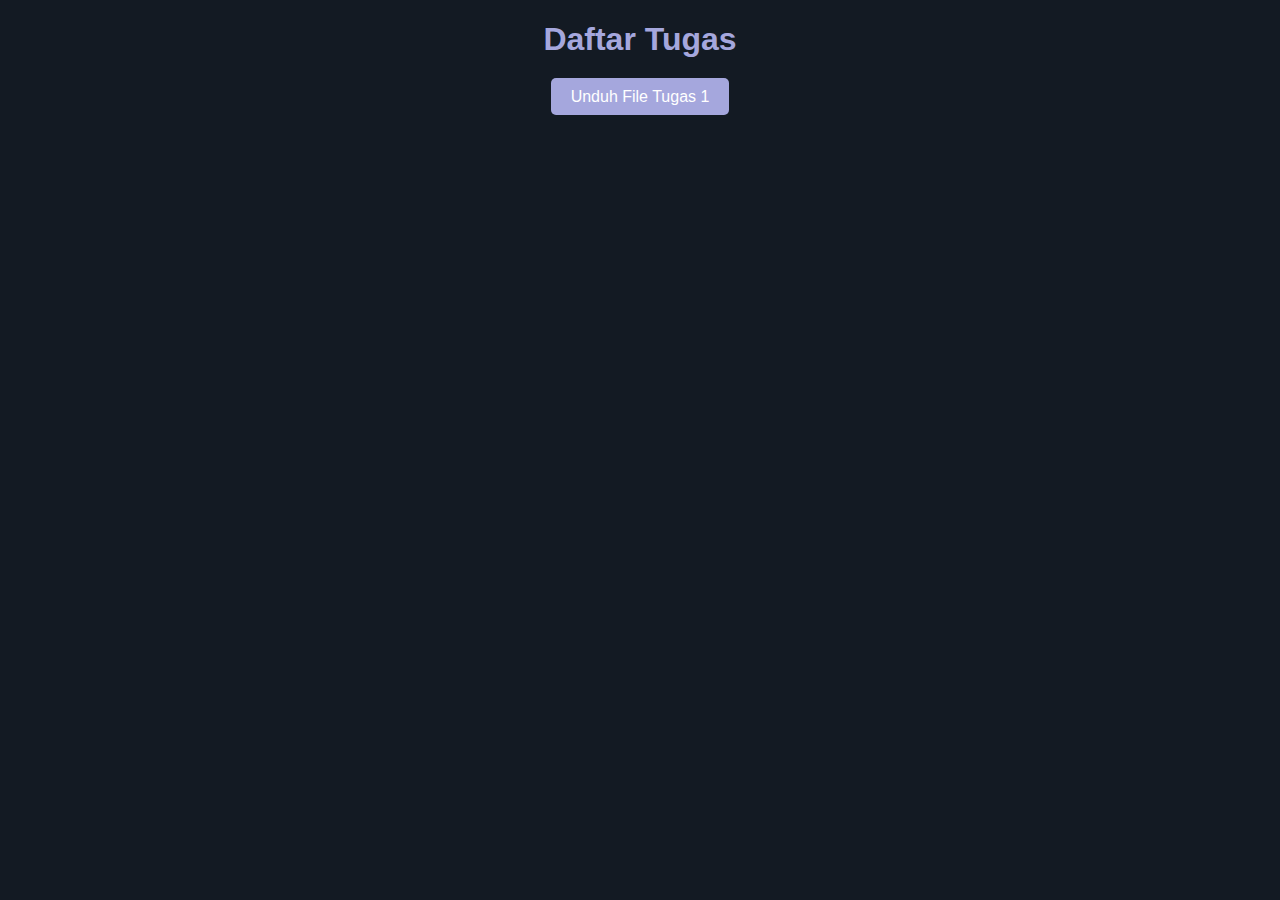
==== index.html @ 845d722a "Add files via upload" ====
<!DOCTYPE html>
<html>
<head>
    <title>Halaman Unduhan</title>
    <link rel="stylesheet" href="style.css">
</head>
<body>
    <h1>Daftar Tugas</h1>
    <ul>
        <li><a href="file1.pdf">Unduh File Tugas 1</a></li>     
    </ul>
</body>
</html>
---- style.css ----
body {
    font-family: Arial, sans-serif;
    text-align: center;
    background-color: #131a23;
}

h1 {
  color: #a5a7dd;
}

ul {
    list-style: none;
    padding: 0;
}

li {
    margin: 30px;
}

a {
    text-decoration: none;
    padding: 10px 20px;
    background-color: #a5a7dd;
    color: white;
    border-radius: 5px;
}
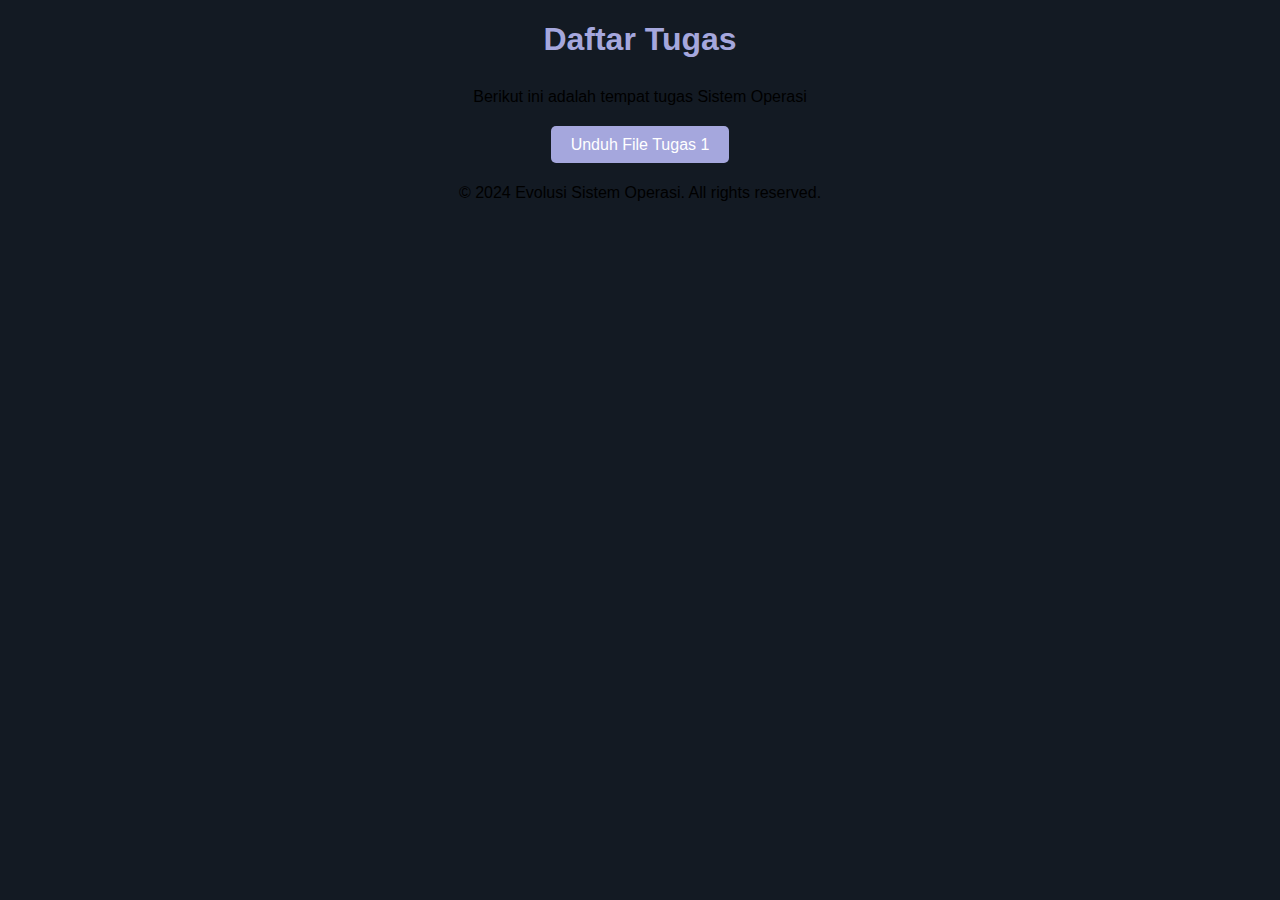
==== commit 5fa6afc6: "Update index.html" ====
--- a/index.html
+++ b/index.html
@@ -1,13 +1,18 @@
 <!DOCTYPE html>
 <html>
+	<meta name="viewport" content="width=device-width, initial-scale=1.0">
 <head>
     <title>Halaman Unduhan</title>
     <link rel="stylesheet" href="style.css">
+    <h1>Daftar Tugas</h1>
 </head>
 <body>
-    <h1>Daftar Tugas</h1>
     <ul>
+    	<li><p>Berikut ini adalah tempat tugas Sistem Operasi</p></li>
         <li><a href="file1.pdf">Unduh File Tugas 1</a></li>     
     </ul>
 </body>
-</html>+<footer>
+	<p>&copy; 2024 Evolusi Sistem Operasi. All rights reserved.</p>
+</footer>
+</html>
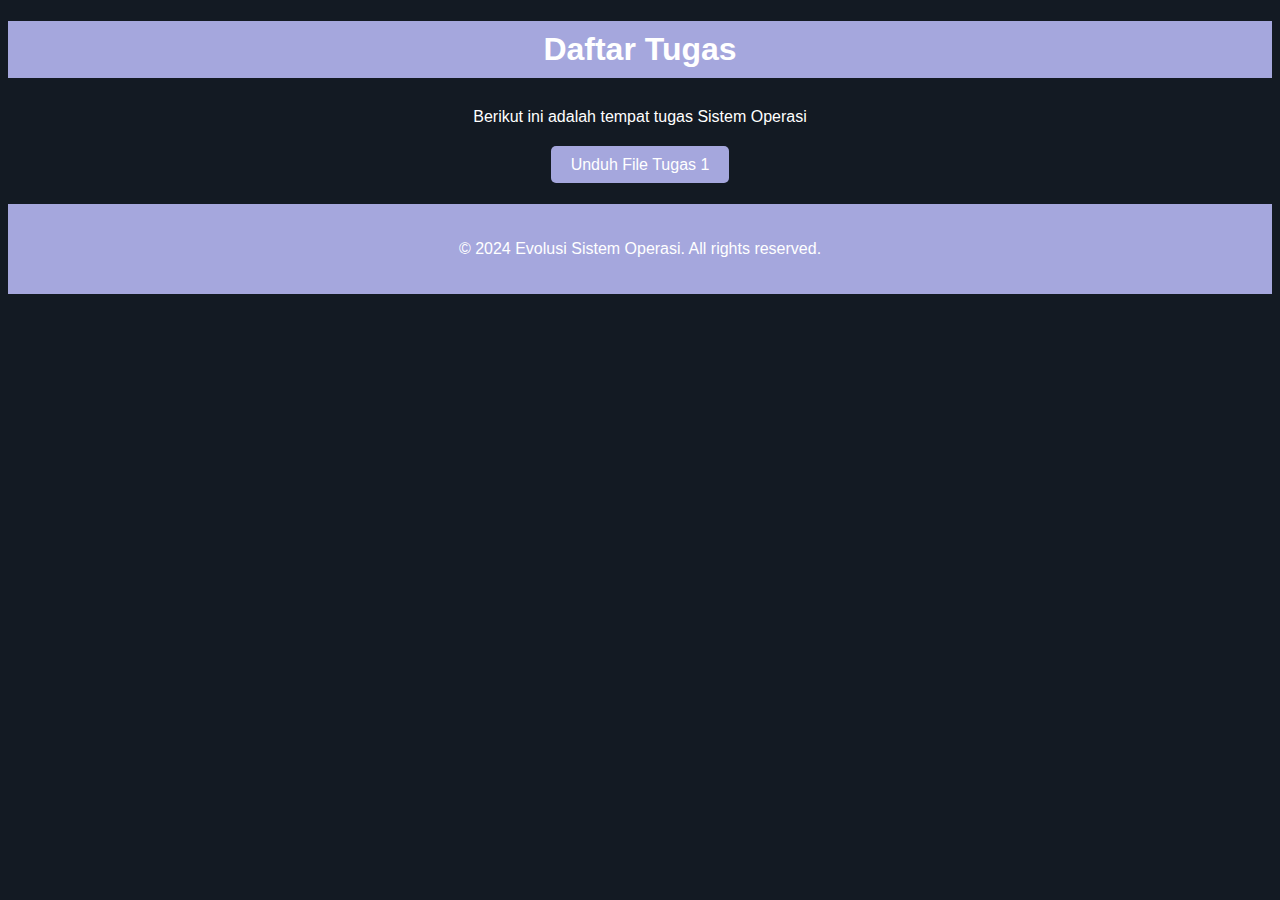
==== commit ef2f693a: "Update index.html" ====
--- a/index.html
+++ b/index.html
@@ -9,7 +9,7 @@
 <body>
     <ul>
     	<li><p>Berikut ini adalah tempat tugas Sistem Operasi</p></li>
-        <li><a href="file1.pdf">Unduh File Tugas 1</a></li>     
+        <li><a href="/tugas/index.html">Unduh File Tugas 1</a></li>     
     </ul>
 </body>
 <footer>
--- a/style.css
+++ b/style.css
@@ -5,7 +5,10 @@
 }
 
 h1 {
-  color: #a5a7dd;
+  color: white;
+  background-color: #a5a7dd;
+  padding: 10px 15px;
+  text-align: center;
 }
 
 ul {
@@ -17,10 +20,21 @@
     margin: 30px;
 }
 
+p {
+	color: white;
+	text-align: center;
+}
 a {
     text-decoration: none;
     padding: 10px 20px;
     background-color: #a5a7dd;
     color: white;
     border-radius: 5px;
-}+}
+
+footer {
+	color: white;
+    background-color: #a5a7dd;
+    padding: 20px;
+    text-align: center;
+}
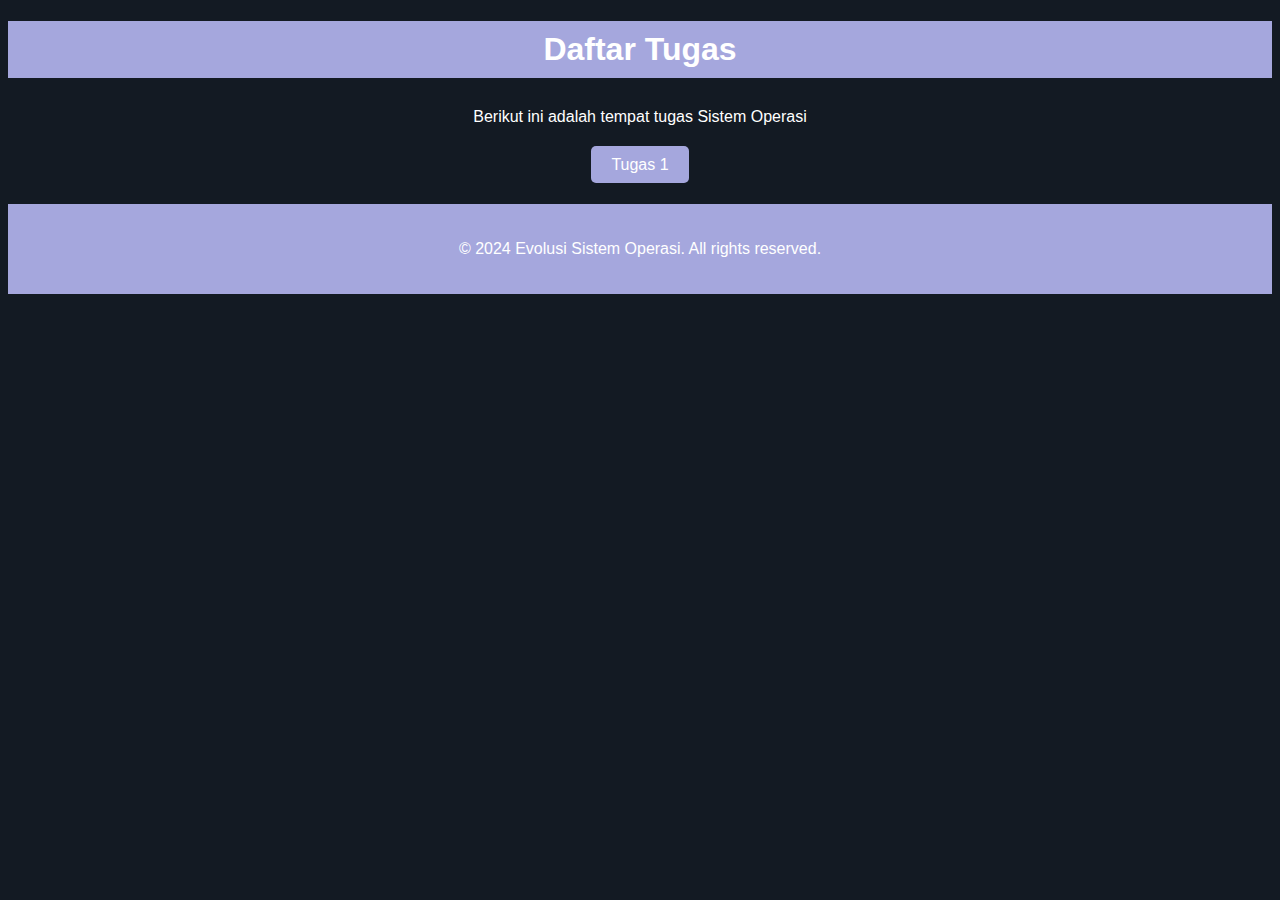
==== commit d0d4b602: "Update index.html" ====
--- a/index.html
+++ b/index.html
@@ -9,7 +9,7 @@
 <body>
     <ul>
     	<li><p>Berikut ini adalah tempat tugas Sistem Operasi</p></li>
-        <li><a href="/tugas/index.html">Unduh File Tugas 1</a></li>     
+        <li><a href="/sistem-operasi/tugas/index.html">Tugas 1</a></li>     
     </ul>
 </body>
 <footer>
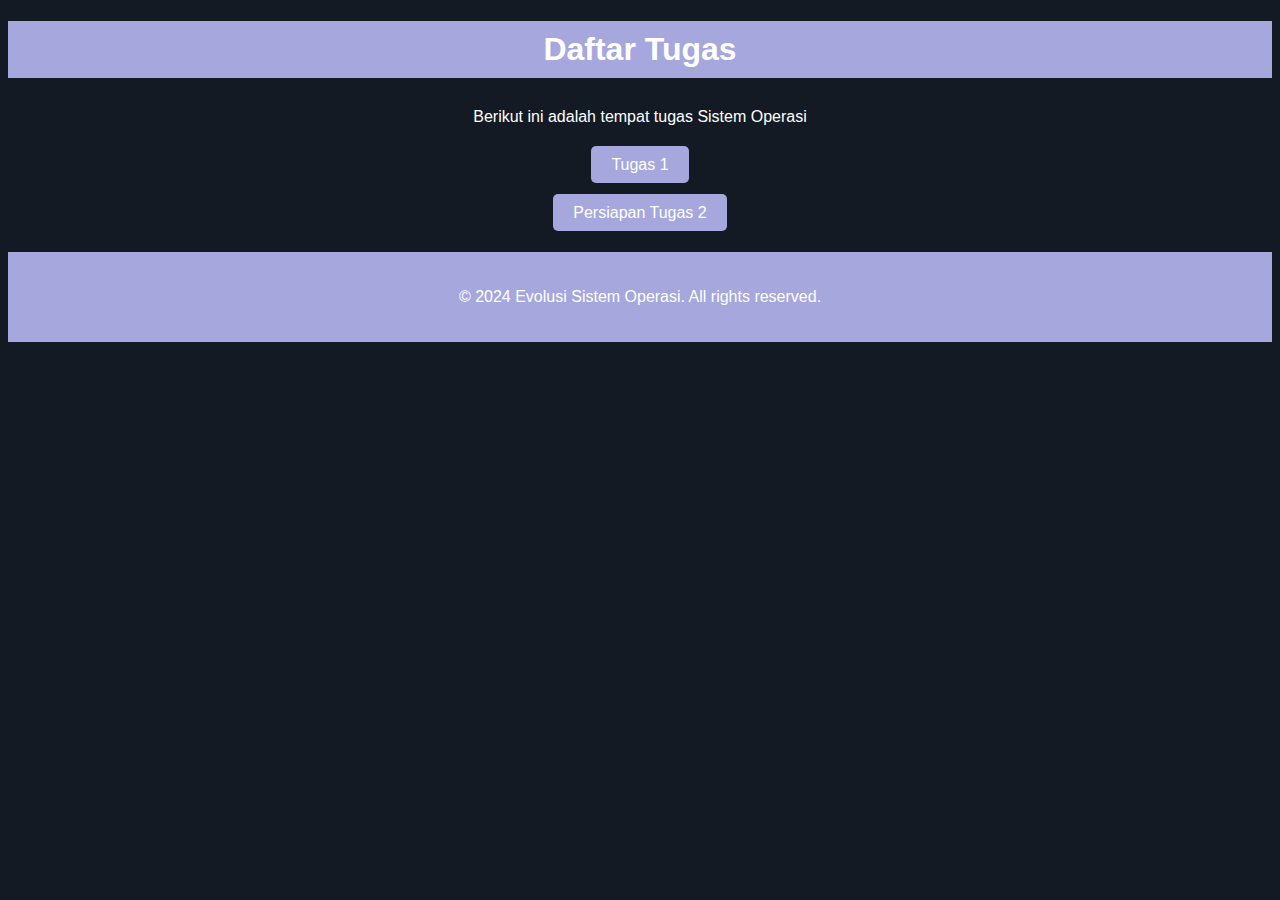
==== commit acd0dca5: "Update index.html" ====
--- a/index.html
+++ b/index.html
@@ -2,14 +2,16 @@
 <html>
 	<meta name="viewport" content="width=device-width, initial-scale=1.0">
 <head>
-    <title>Halaman Unduhan</title>
+    <meta charset="UTF-8">
+    <title>Sistem Operasi</title>
     <link rel="stylesheet" href="style.css">
     <h1>Daftar Tugas</h1>
 </head>
 <body>
     <ul>
     	<li><p>Berikut ini adalah tempat tugas Sistem Operasi</p></li>
-        <li><a href="/sistem-operasi/tugas/index.html">Tugas 1</a></li>     
+        <li><a href="/sistem-operasi/tugas/index.html">Tugas 1</a></li>
+	<li><a href="/sistem-operasi/tugas/">Persiapan Tugas 2</a></li>
     </ul>
 </body>
 <footer>
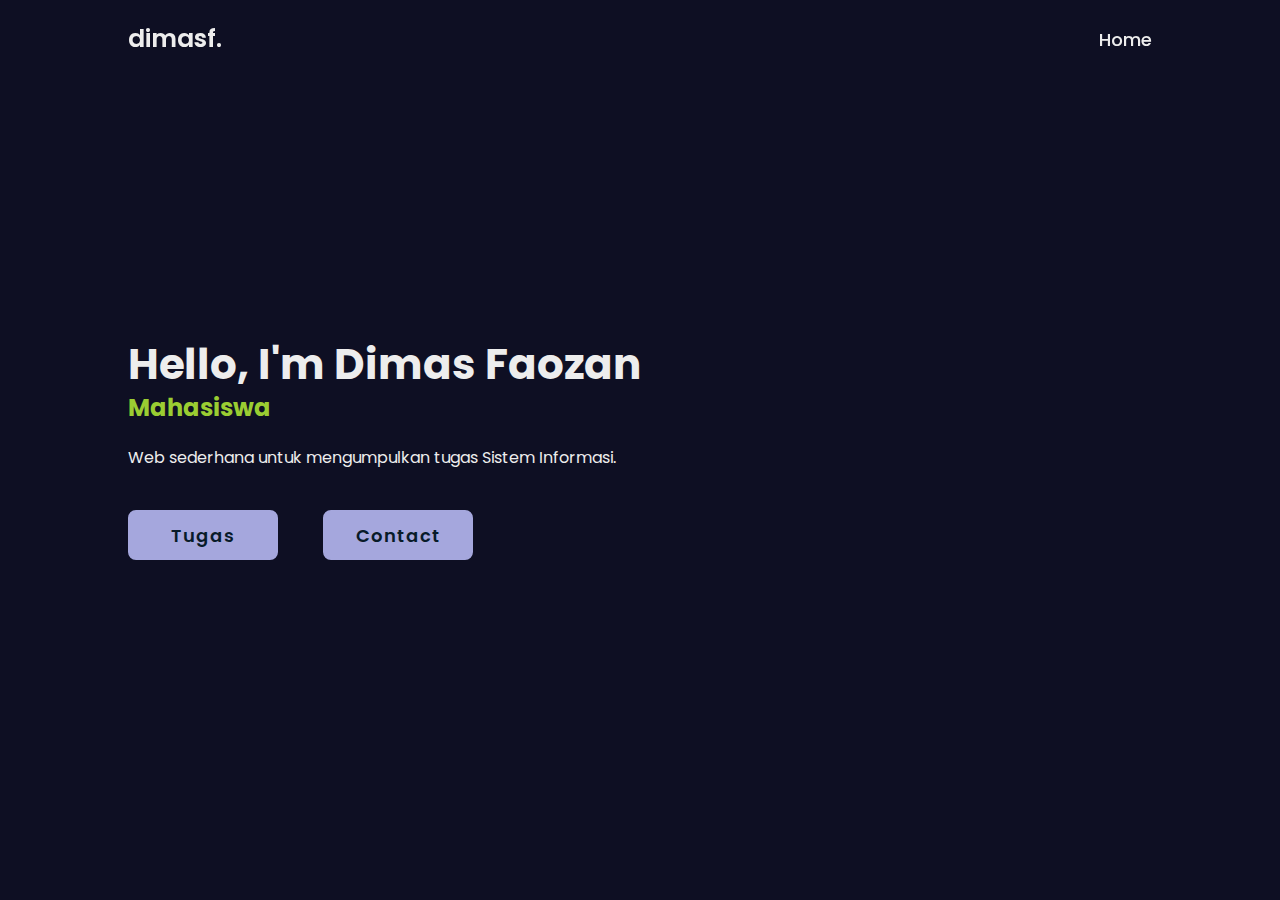
==== commit fab77a1b: "Update index.html" ====
--- a/index.html
+++ b/index.html
@@ -1,20 +1,30 @@
-<!DOCTYPE html>
+<!doctype html>
 <html>
-	<meta name="viewport" content="width=device-width, initial-scale=1.0">
-<head>
+  <head>
     <meta charset="UTF-8">
-    <title>Sistem Operasi</title>
+    <meta http-equiv="X-UA-Compatible" content="IE=edge">
+    <meta name="viewport" content="width=device-width, initial-scale=1.0">
+    <title>Halaman Utama</title>
     <link rel="stylesheet" href="style.css">
-    <h1>Daftar Tugas</h1>
-</head>
-<body>
-    <ul>
-    	<li><p>Berikut ini adalah tempat tugas Sistem Operasi</p></li>
-        <li><a href="/sistem-operasi/tugas/index.html">Tugas 1</a></li>
-	<li><a href="/sistem-operasi/tugas/">Persiapan Tugas 2</a></li>
-    </ul>
-</body>
-<footer>
-	<p>&copy; 2024 Evolusi Sistem Operasi. All rights reserved.</p>
-</footer>
+  </head>
+  <body>
+    <header class="header">
+      <a href="index.html" class="logo">dimasf.</a>
+      <nav class="navbar">
+        <a href="index.html" class="active">Home</a>
+      </nav>
+    </header>
+    
+    <section class="home">
+      <div class="home-content">
+        <h1>Hello, I'm Dimas Faozan</h1>
+        <h3>Mahasiswa</h3>
+        <p>Web sederhana untuk mengumpulkan tugas Sistem Informasi.</p>
+        <div class="btn-box">
+          <a href="tugas.html">Tugas</a>
+          <a href="https://github.com/dmsfzn">Contact</a>
+        </div>
+      </div>
+    </section>
+  </body>
 </html>
--- a/style.css
+++ b/style.css
@@ -1,40 +1,99 @@
-body {
-    font-family: Arial, sans-serif;
-    text-align: center;
-    background-color: #131a23;
+@import url('https://fonts.googleapis.com/css2?family=Poppins:wght@300;400;500;600;700;800;900&display=swap');
+
+*{
+  margin: 0;
+  padding: 0;
+  box-sizing: border-box;
+  font-family: 'Poppins', Sans-Serif;
 }
 
-h1 {
-  color: white;
-  background-color: #a5a7dd;
-  padding: 10px 15px;
-  text-align: center;
+body{
+  background-color: #0e0f23;
+  color: #ededed;
 }
 
-ul {
-    list-style: none;
-    padding: 0;
+.header{
+  position: fixed;
+  top: 0;
+  left: 0;
+  width: 100%;
+  padding: 20px 10%;
+  background: transparent;
+  display: flex;
+  justify-content: space-between;
+  align-items: center;
+  z-index: 100;
 }
 
-li {
-    margin: 30px;
+.logo{
+  font-size: 25px;
+  color: #ededed;
+  text-decoration: none;
+  font-weight: 600;
 }
 
-p {
-	color: white;
-	text-align: center;
-}
-a {
-    text-decoration: none;
-    padding: 10px 20px;
-    background-color: #a5a7dd;
-    color: white;
-    border-radius: 5px;
+.navbar a{
+  font-size: 18px;
+  color: #ededed;
+  text-decoration: none;
+  font-weight: 500;
+  margin-left: 35px;
+  transition: .3s;
 }
 
-footer {
-	color: white;
-    background-color: #a5a7dd;
-    padding: 20px;
-    text-align: center;
+.navbar a:hover,
+.navbar a:active{
+  color: #a5a7dd;
 }
+
+.home{
+  height: 100vh;
+  display: flex;
+  align-items: center;
+  padding: 0 10%;
+}
+
+.home-content{
+  max-width: 600px;
+}
+
+.home-content h1{
+  font-size: 42px;
+  font-weight: 700;
+  line-height: 1.2;
+}
+
+.home-content h3{
+  font-size: 24px;
+  font-weight: 700;
+  color: yellowgreen;
+}
+
+.home-content p{
+  font-size: 16px;
+  margin: 20px 0 40px;
+}
+
+.home-content .btn-box{
+  display: flex;
+  justify-content: space-between;
+  width: 345px;
+  height: 50px;
+}
+
+.btn-box a {
+  position: relative;
+  display: inline-flex;
+  justify-content: center;
+  align-items: center;
+  width: 150px;
+  height: 100%;
+  background: #a5a7dd;
+  border: 2px solid #a5a7dd;
+  border-radius: 8px;
+  font-size: 18px;
+  color: #081b29;
+  font-weight: 600;
+  text-decoration: none;
+  letter-spacing: 1px;
+}
